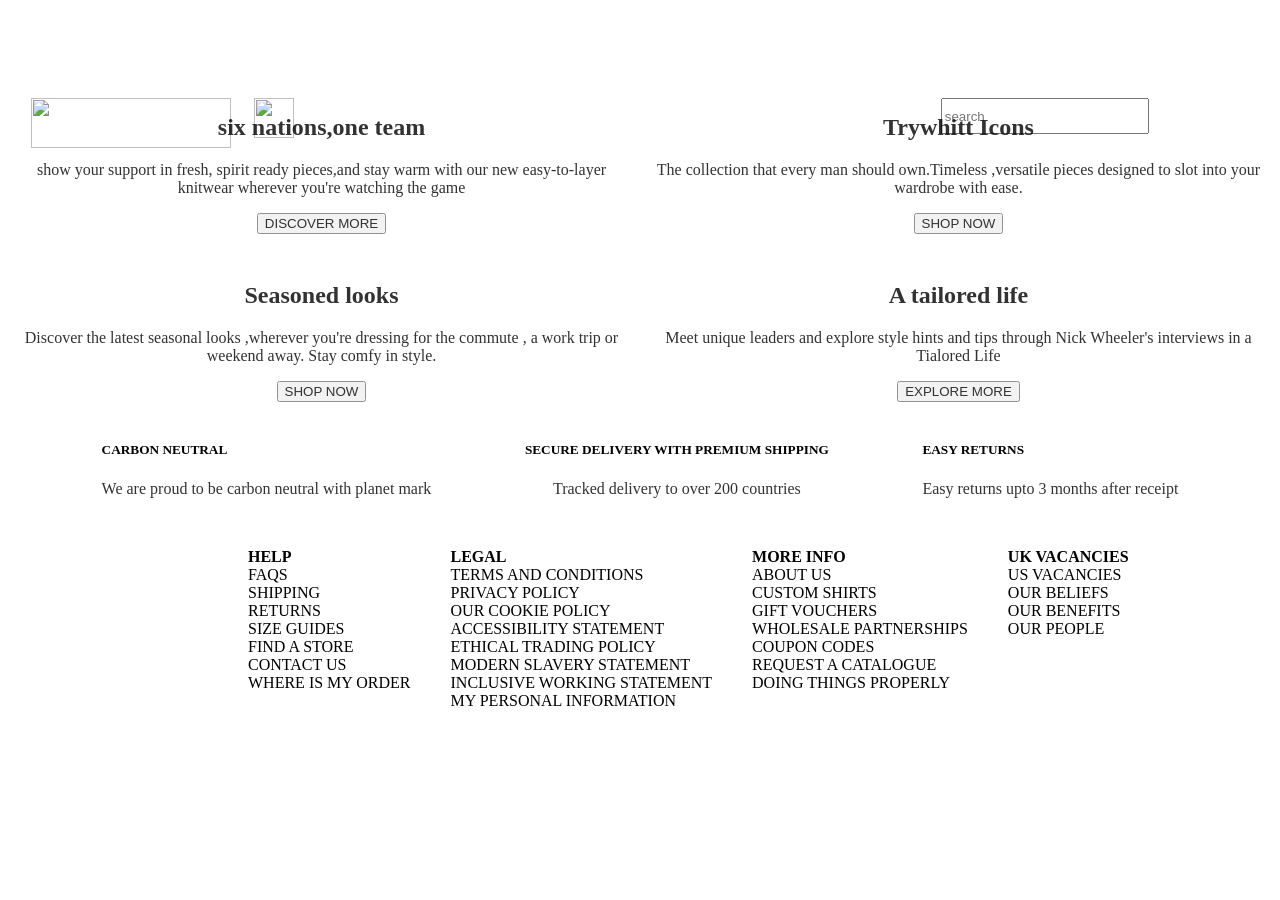
==== frontend/index.html @ b799db9f "user routes added" ====
<!DOCTYPE html>
<html lang="en">
<head>
    <meta charset="UTF-8">
    <meta http-equiv="X-UA-Compatible" content="IE=edge">
    <meta name="viewport" content="width=device-width, initial-scale=1.0">
    <title>Document</title>
    <link rel="stylesheet" href="style.css">
</head>
<body>
    <div id="navbar">

        <img id="user-logo" src="https://icons.veryicon.com/png/o/internet--web/prejudice/user-128.png" alt="" >

        <img id="country-logo" src="https://static.vecteezy.com/system/resources/previews/006/552/479/original/india-flag-logo-design-template-illustration-free-vector.jpg" alt="" style="width:40px;height:40px ; position: relative;top: 90px;
        left: -200px;">


        <img src="https://scontent.fdel24-1.fna.fbcdn.net/v/t39.30808-6/244684093_4455375351182224_3842414388929957683_n.jpg?_nc_cat=1&ccb=1-7&_nc_sid=09cbfe&_nc_ohc=BrKaH7rP5jMAX8mMYoQ&_nc_ht=scontent.fdel24-1.fna&oh=00_AfBJXcv4t-TwhZ86R-RPav9jHm2ECRfh4y2w6k0rwMdj9Q&oe=63FA4A03" alt="">

        <input type="text" name="" id="search" placeholder="search" >
    </div>


    <div id="middle-section-1">
        <div>
            <img src="https://www.charlestyrwhitt.com/on/demandware.static/-/Library-Sites-CTShirtsSharedLibrary/default/dw73d084aa/merchAssets/SS23/Homepage/hp/henley-hp2-desktop.jpg" alt="" srcset="">
            </div>
    </div>


    <div id="middle-section-2">
        

        <div>
            <img src="https://www.charlestyrwhitt.com/on/demandware.static/-/Library-Sites-CTShirtsSharedLibrary/default/dw0718d61d/merchAssets/SS23/Homepage/wide-banner/tib-rfu-ss23-022.jpg" alt="">
            <h2>six nations,one team</h2>
            <p>show your support in fresh, spirit ready pieces,and stay warm with our new easy-to-layer knitwear wherever you're watching the game</p>
            <button>DISCOVER MORE</button>
        </div>


        <div>
            <img src="https://www.charlestyrwhitt.com/on/demandware.static/-/Library-Sites-CTShirtsSharedLibrary/default/dw8acadba3/merchAssets/SS23/Homepage/wide-banner/hp1-editorial-icons.jpg" alt="">
            <h2>Trywhitt Icons</h2>
            <p>The collection that every man should own.Timeless ,versatile pieces designed to slot into your wardrobe with ease.</p>
            <button>SHOP NOW</button>
        </div>

        <div>
            <img src="https://www.charlestyrwhitt.com/on/demandware.static/-/Library-Sites-CTShirtsSharedLibrary/default/dwa8ce8c59/merchAssets/SS23/Homepage/wide-banner/hp1-editorial-03-desktop.jpg" alt="">
            <h2>Seasoned looks</h2>
            <p>Discover the latest seasonal looks ,wherever you're dressing for the commute , a work trip or weekend away. Stay comfy in style.</p>
            <button>SHOP NOW</button>
        </div>


        <div>
            <img src="https://www.charlestyrwhitt.com/on/demandware.static/-/Library-Sites-CTShirtsSharedLibrary/default/dwaaf522b0/merchAssets/SS23/Homepage/wide-banner/hp1-editorial-04-desktop.jpg" alt="">
            <h2>A tailored life</h2>
            <p>Meet unique leaders and explore style hints and tips through Nick Wheeler's interviews in a Tialored Life</p>
            <button>EXPLORE MORE</button>
        </div>
    </div>


    <div id="middle-section-3">
        <div>
            <img src="https://i0.wp.com/www.ecoprod.co.uk/wp-content/uploads/2021/02/planetmark-logo.png?ssl=1" alt="">
            <h5>CARBON NEUTRAL</h5>
            <p>We are proud to be carbon neutral with planet mark</p>
        </div>


        <div>
            <img src="https://www.charlestyrwhitt.com/on/demandware.static/Sites-CTShirts-XBR-Site/-/default/dw97c612c3/images/icons-large/express-delivery.svg" alt="">
            <H5>SECURE DELIVERY WITH PREMIUM SHIPPING</H5>
            <p>Tracked delivery to over 200 countries</p>
        </div>


        <div>
            <img src="https://www.charlestyrwhitt.com/on/demandware.static/Sites-CTShirts-XBR-Site/-/default/dw5475cc5d/images/icons-large/guarantee-three.svg" alt="">
            <h5>EASY RETURNS</h5>
            <p>Easy returns upto 3 months after receipt</p>
        </div>
    </div>


    <div id="middle-section-4">
        <div>
            <img src="https://www.charlestyrwhitt.com/on/demandware.static/-/Library-Sites-CTShirtsSharedLibrary/default/dwa869ca6f/merchAssets/AW22/Homepage/wide-banner/wind-hp5-desktop.jpg" alt="">
        </div>
    </div>


    <nav id="footer">
        <div>
            <ul>
                <li class="bold">HELP</li>
                <li>FAQS</li>
                <li>SHIPPING</li>
                <li>RETURNS</li>
                <li>SIZE GUIDES</li>
                <li>FIND A STORE</li>
                <li>CONTACT US</li>
                <li>WHERE IS MY ORDER</li>
            </ul>
        </div>

        <div>
            <ul>
                <li class="bold">LEGAL</li>
                <li>TERMS AND CONDITIONS</li>
                <li>PRIVACY POLICY</li>
                <li>OUR COOKIE POLICY</li>
                <li>ACCESSIBILITY STATEMENT</li>
                <li>ETHICAL TRADING POLICY</li>
                <li>MODERN SLAVERY STATEMENT</li>
                <li>INCLUSIVE WORKING STATEMENT</li>
                <li>MY PERSONAL INFORMATION</li>
            </ul>
        </div>

        <div>
            <ul>
                <li class="bold">MORE INFO</li>
                <li>ABOUT US</li>
                <li>CUSTOM SHIRTS</li>
                <li>GIFT VOUCHERS</li>
                <li>WHOLESALE PARTNERSHIPS</li>
                <li>COUPON CODES</li>
                <li>REQUEST A CATALOGUE</li>
                <li>DOING THINGS PROPERLY</li>
            </ul>
        </div>

        <div>
            <ul>
                <li class="bold">UK VACANCIES</li>
                <li>US VACANCIES</li>
                <li>OUR BELIEFS </li>
                <li>OUR BENEFITS </li>
                <li> OUR PEOPLE</li>
            </ul>
        </div>

    </nav>
</body>
</html>
---- frontend/style.css ----
/* -------------------------------------------------------------CSS for top navbar----------------------------------------------------- */
#navbar{
    display: flex;
    justify-content: space-evenly;
    
}
#navbar>img{
    width: 200px;
}
#search{
    width: 200px;
    height: 30px;
    position: relative;
    top: 90px;
}
#user-logo{
    width: 50px;
    height: 50px;
    position: relative;
    top: 90px;
    left: -100px;
}

/* -------------------------------------------------CSS for the footer part----------------------------------------------------------- */
.bold{
    font-weight: bold;
}

#footer{
    position: relative;
    left: 200px;
    margin: auto;
    display: flex;
    background-color: #FFFFFF;
}
li{
    list-style: none;
}



/*-----------------------CSS for middle section--------------------------------------------- */
img{
    width: 100%;
}

#middle-section-2{
    display: grid;
    grid-template-columns: repeat(2,1fr);
    gap: 10px;
}

h2,p,button{
    text-align: center;
    opacity: 0.8;
}

button{
    display: block;
    margin: auto;
}

#middle-section-3{
    display: flex; 
    justify-content: space-evenly;
    margin: auto;
}
#middle-section-3>h3,p{
    text-align: center;
}

#middle-section-3 img{
    width: 100px;
}
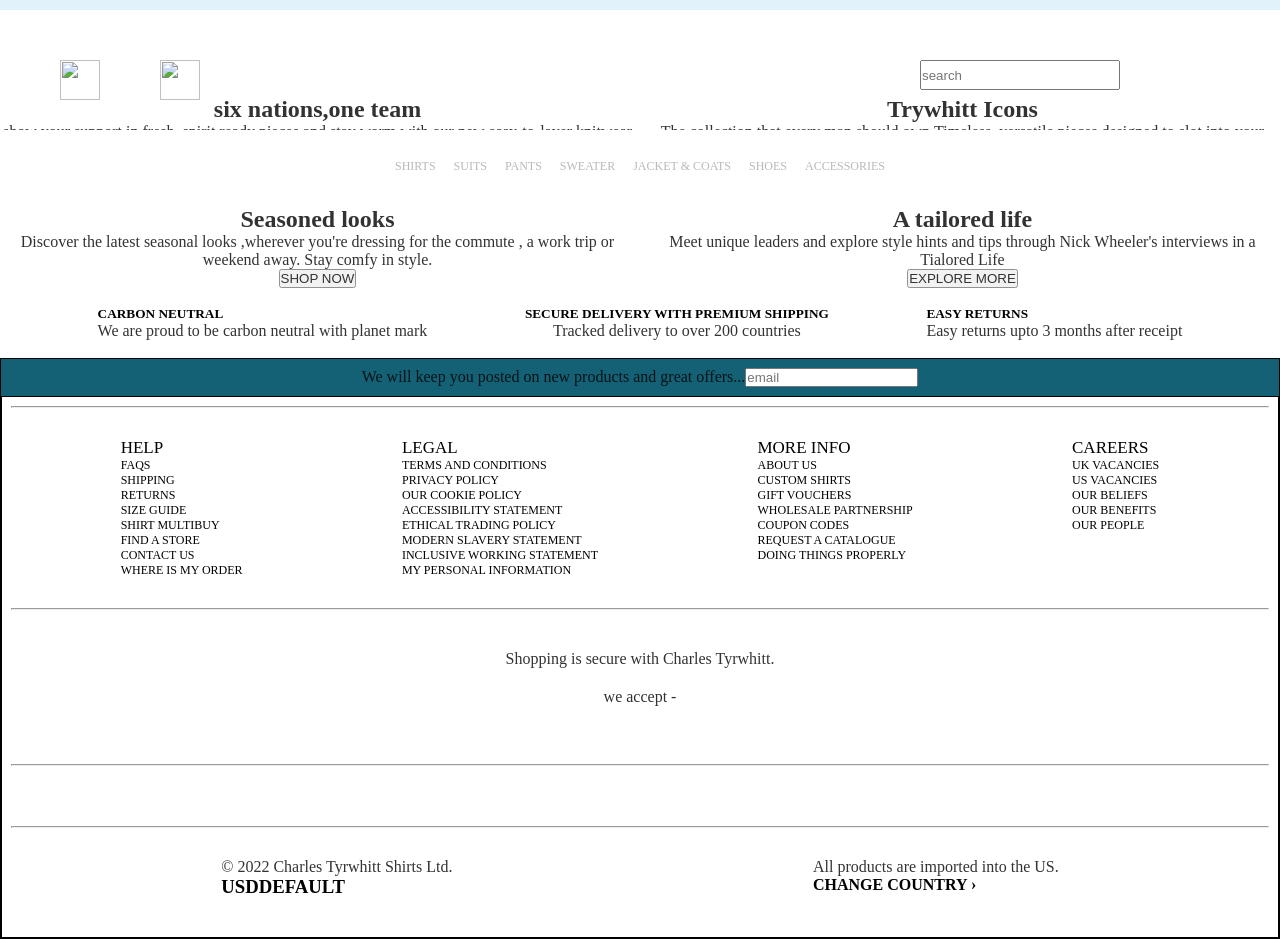
==== commit 975d1641: "final project submission" ====
--- a/frontend/index.html
+++ b/frontend/index.html
@@ -5,12 +5,491 @@
     <meta http-equiv="X-UA-Compatible" content="IE=edge">
     <meta name="viewport" content="width=device-width, initial-scale=1.0">
     <title>Document</title>
-    <link rel="stylesheet" href="style.css">
+    <link rel="stylesheet" href="./styles/style.css">
+    <link rel="stylesheet" href="./styles/nav.css">
 </head>
 <body>
+  
+ <!-- nav2 -->
+   <nav id="main-top">
+    <div class="wrapper">
+      <input type="radio" name="slider" id="menu-btn">
+      <input type="radio" name="slider" id="close-btn">
+      <ul class="nav-links">
+        <label for="close-btn" class="btn close-btn"><i class='bx bx-menu-alt-left'></i></label>
+        
+        <!-- 1 -->
+        <li>
+            <a class="desktop-item">SHIRTS</a>
+            <input type="checkbox" id="showMega">
+            <label for="showMega" id="shirts" class="mobile-item" >SHIRTS</label>
+            <div class="mega-box">
+              <div class="content">
+                <div class="row">
+                  <img src="https://www.charlestyrwhitt.com/on/demandware.static/-/Sites-ctshirts-site-us/default/dwfa8f88e3/tn-ss23-025.jpg#cm_sp=TN-new-shirts" alt="">
+                  <a href="">view shirts</a>
+                </div>
+                <div class="row">
+                    <img src="https://www.charlestyrwhitt.com/on/demandware.static/-/Sites-ctshirts-site-us/default/dw53e8d1e4/tn-ss23-002.jpg#cm_sp=TN-polos" alt="">
+                    <a href="">SHIRTS OF THE SEASON</a>
+                  </div>
+                  <div class="row">
+                    <img src="https://www.charlestyrwhitt.com/on/demandware.static/-/Sites-ctshirts-site-us/default/dwea36771b/tn-ss23-028.jpg#cm_sp=TN-accessories_belts" alt="">
+                    <a href="">CUSTOM SHIRTS</a>
+                  </div>
+                <div class="row">
+                  <header>STYLE</header>
+                  <ul class="mega-links">
+                    <li><a href="#">DRESS</a></li>
+                    <li><a href="#">BUSINESS CASUAL</a></li>
+                    <li><a href="#">CASUAL</a></li>
+                    <li><a href="#">CUSTOM SHIRTS</a></li>
+                    <li><a href="#">NON-IRON</a></li>
+                    <li><a href="#">LUXURY</a></li>
+                    <li><a href="#">TUXEDO</a></li>
+                    <li><a href="#">SHORT SLEEVE</a></li>
+                    <li><a href="#">COLLARLESS</a></li>
+                    <li><a href="#">POLOS</a></li>
+                    <li><a href="#">T-SHIRTS</a></li>
+                    <li><a href="#">VIEW ALL</a></li>
+                    <header>CLEARANCE</header>
+                    <li><a href="#">SHIRTS</a></li>
+
+                  </ul>
+                </div>
+                <div class="row">
+                  <header>COLOR</header>
+                  <ul class="mega-links">
+                    <li><a href="#">WHITE</a></li>
+                    <li><a href="#">BLUE</a></li>
+                    <li><a href="#">PINK</a></li>
+                    <li><a href="#">PATTERN</a></li>
+                    <li><a href="#">LIBERTY PRINT</a></li>
+                    <li><a href="#">CHECK</a></li>
+                    <li><a href="#">STRIPE</a></li>
+                    <li><a href="#">VIEW ALL</a></li>
+                    <header>FIT</header>
+                    <li><a href="#">CLASSIC</a></li>
+                    <li><a href="#">SLIM</a></li>
+                    <li><a href="#">EXTRA SLIM</a></li>
+                    <li><a href="#">VIEW ALL</a></li>
+                  </ul>
+                </div>
+                <div class="row">
+                  <header>FABRIC</header>
+                  <ul class="mega-links">
+                    <li><a href="#">OXFORD</a></li>
+                    <li><a href="#">POPLIN</a></li>
+                    <li><a href="#">LINEN</a></li>
+                    <li><a href="#">TWILL</a></li>
+                    <li><a href="#">VIEW ALL</a></li>
+                    <header>INSPIRATION</header>
+                    <li><a href="#">NEW YORK JETS</a></li>
+                    <li><a href="#">JOE ROOT LOOKS</a></li>
+                    <li><a href="#">FULHAM FC</a></li>
+                    <li><a href="#">SEASONAL LOOKS</a></li>
+                    <li><a href="#">EDITORIAL</a></li>
+                    <li><a href="#">ABOUT US</a></li>
+                  </ul>
+                </div>
+              </div>
+            </div>
+          </li>
+
+          <!-- 2 -->
+        <li>
+            <a  class="desktop-item">SUITS</a>
+            <input type="checkbox" id="showMega">
+            <label for="showMega"  class="mobile-item">SUITS</label>
+            <div class="mega-box">
+              <div class="content">
+                <div class="row">
+                  <img src="https://www.charlestyrwhitt.com/on/demandware.static/-/Sites-ctshirts-site-us/default/dw0abe8a8f/tn-ss23-026.jpg#cm_sp=TN-suits_new_season" alt="">
+                  <a href="">NEW SUITS</a>
+                </div>
+                <div class="row">
+                    <img src="https://www.charlestyrwhitt.com/on/demandware.static/-/Sites-ctshirts-site-us/default/dw1ce69c52/tn-ss23-005.jpg#cm_sp=TN-suits_business" alt="">
+                    <a href="">BUSINESS SUITS</a>
+                  </div>
+                <div class="row">
+                    <img src="https://www.charlestyrwhitt.com/on/demandware.static/-/Sites-ctshirts-site-us/default/dw83b98a47/tn-ss23-006.jpg#cm_sp=TN-blazers" alt="">
+                    <a href="">BLAZERS</a>
+                  </div>
+                <div class="row">
+                  <header>OCCASION</header>
+                  <ul class="mega-links">
+                    <li><a href="#">BUSINESS</a></li>
+                    <li><a href="#">WEDDING</a></li>
+                    <li><a href="#">BLACK TIE</a></li>
+                    <li><a href="#">RACES</a></li>
+                    <li><a href="">VIEW ALL</a></li>
+                  </ul>
+                </div>
+                <div class="row">
+                  <header>COLOR</header>
+                  <ul class="mega-links">
+                    <li><a href="#">NAVY &BLUE SUITS</a></li>
+                    <li><a href="#">BLACK SUITS</a></li>
+                    <li><a href="#">GREY SUITS</a></li>
+                    <li><a href="#">VIEW ALL</a></li>
+                    <header>FIT</header>
+                    <li><a href="">SLIM FIT SUITS</a></li>
+                    <li><a href="#">CLASSIC FIT SUITS</a></li>
+                    <li><a href="">VIEW ALL</a></li>
+                  </ul>
+                </div>
+                <div class="row">
+                  <header>SUIT SEPARATES</header>
+                  <ul class="mega-links">
+                    <li><a href="#">SUIT JACKETS</a></li>
+                    <li><a href="#">SUIT PANTS</a></li>
+                    <li><a href="#">VESTS</a></li>
+                    <li><a href="#">BLAZERS & SMART JACKETS</a></li>
+                    <header>CLEARANCE</header>
+                    <li><a href="">SUITS</a></li>
+                  </ul>
+                </div>
+                <div class="row">
+                    <header>STYLE</header>
+                    <ul class="mega-links">
+                      <li><a href="#">TUXEDOS</a></li>
+                      <li><a href="#">MORNING SUITS</a></li>
+                      <li><a href="#">ITALIAN SUITS</a></li>
+                      <li><a href="#">VIEW ALL</a></li>
+                      <header>INSPIRATION</header>
+                      <li><a href="">NEW YORK JETS</a></li>
+                     <li><a href="">JOE ROOT LOOKS</a></li>
+                     <li><a href="">FULHAM FC</a></li>
+                     <li><a href="">SEASONAL LOOKS</a></li>
+                     <li><a href="">EDITORIAL</a></li>
+                     <li><a href="">ABOUT US</a></li>
+                    </ul>
+                  </div>
+              </div>
+            </div>
+          </li>
+
+          <!-- 3 -->
+        <li>
+            <a  class="desktop-item">PANTS</a>
+            <input type="checkbox" id="showMega">
+            <label for="showMega" class="mobile-item">PANTS</label>
+            <div class="mega-box">
+              <div class="content">
+                <div class="row">
+                    <img src="https://www.charlestyrwhitt.com/on/demandware.static/-/Sites-ctshirts-site-us/default/dwd29c2a89/tn-ss23-007.jpg#cm_sp=TN-trousers-new-season" alt="">
+                    <a href="">NEW PANTS</a>
+                  </div>
+                  <div class="row">
+                    <img src="https://www.charlestyrwhitt.com/on/demandware.static/-/Sites-ctshirts-site-us/default/dwc08a472d/tn-aw22-002.jpg#cm_sp=TN-trousers-chinos" alt="">
+                    <a href="">CHINOS</a>
+                  </div>
+                  <div class="row">
+                    <img src="https://www.charlestyrwhitt.com/on/demandware.static/-/Sites-ctshirts-site-us/default/dw6147d4cb/tn-ss23-024-new.jpg#cm_sp=TN-Trousers-smart-trousers" alt="">
+                    <a href="">SMART PANTS</a>
+                  </div>
+                <div class="row">
+                  <header>STYLE</header>
+                  <ul class="mega-links">
+                    <li><a href="#">CHINOS</a></li>
+                    <li><a href="#">SUIT</a></li>
+                    <li><a href="#">SMART</a></li>
+                    <li><a href="#">LIGHTWEIGHT</a></li>
+                    <li><a href="">SHORTS</a></li>
+                    <li><a href="">JOGGERS</a></li>
+                    <li><a href="">VIEW ALL</a></li>
+                  </ul>
+                </div>
+                <div class="row">
+                  <header>COLOR</header>
+                  <ul class="mega-links">
+                    <li><a href="#">BLUE</a></li>
+                    <li><a href="#">GREY</a></li>
+                    <li><a href="#">BROWN</a></li>
+                    <li><a href="#">BLACK</a></li>
+                    <li><a href="">VIEW ALL</a></li>
+                    <header>CLEARANCE</header>
+                    <li><a href="">PANTS</a></li>
+                  </ul>
+                </div>
+                <div class="row">
+                  <header>FIT</header>
+                  <ul class="mega-links">
+                    <li><a href="#">CLASSIC</a></li>
+                    <li><a href="#">SLIM</a></li>
+                    <li><a href="#">EXTRA SLIM</a></li>
+                    <li><a href="#">VIEW ALL</a></li>
+                    <header>INSPIRATION</header>
+                    <li><a href="">NEW YORK JETS</a></li>
+                   <li><a href="">JOE ROOT LOOKS</a></li>
+                   <li><a href="">FULHAM FC</a></li>
+                   <li><a href="">SEASONAL LOOKS</a></li>
+                   <li><a href="">EDITORIAL</a></li>
+                   <li><a href="">ABOUT US</a></li>
+                  </ul>
+                </div>
+              </div>
+            </div>
+          </li>
+          <!-- 4 -->
+          <li>
+            <a class="desktop-item">SWEATER</a>
+            <input type="checkbox" id="showMega">
+            <label for="showMega" class="mobile-item">SWEATER</label>
+            <div class="mega-box">
+              <div class="content">
+                <div class="row">
+                    <img src="https://www.charlestyrwhitt.com/on/demandware.static/-/Sites-ctshirts-site-us/default/dw055705ac/tn-ss23-008.jpg#cm_sp=TN-knitwear-new-season" alt="">
+                    <a href="">NEW SWEATER</a>
+                  </div>
+                  <div class="row">
+                    <img src="https://www.charlestyrwhitt.com/on/demandware.static/-/Sites-ctshirts-site-us/default/dw2dde8d44/tn-ss23-009.jpg#cm_sp=TN-knitwear-zip-neck" alt="">
+                    <a href="">ZIP NECKS</a>
+                  </div>
+                  <div class="row">
+                    <img src="https://www.charlestyrwhitt.com/on/demandware.static/-/Sites-ctshirts-site-us/default/dw1db4d68e/tn-ss23-010.jpg#cm_sp=TN-knitwear-jumpers" alt="">
+                    <a href="">ZUMPERS</a>
+                  </div>
+                <div class="row">
+                  <header>STYLE</header>
+                  <ul class="mega-links">
+                    <li><a href="#">CHINOS</a></li>
+                    <li><a href="#">SUIT</a></li>
+                    <li><a href="#">SMART</a></li>
+                    <li><a href="#">LIGHTWEIGHT</a></li>
+                    <li><a href="">SHORTS</a></li>
+                    <li><a href="">JOGGERS</a></li>
+                    <li><a href="">VIEW ALL</a></li>
+                  </ul>
+                </div>
+                <div class="row">
+                  <header>COLOR</header>
+                  <ul class="mega-links">
+                    <li><a href="#">BLUE</a></li>
+                    <li><a href="#">GREY</a></li>
+                    <li><a href="#">BROWN</a></li>
+                    <li><a href="#">BLACK</a></li>
+                    <li><a href="">VIEW ALL</a></li>
+                    <header>CLEARANCE</header>
+                    <li><a href="">PANTS</a></li>
+                  </ul>
+                </div>
+                <div class="row">
+                  <header>FIT</header>
+                  <ul class="mega-links">
+                    <li><a href="#">CLASSIC</a></li>
+                    <li><a href="#">SLIM</a></li>
+                    <li><a href="#">EXTRA SLIM</a></li>
+                    <li><a href="#">VIEW ALL</a></li>
+                    <header>INSPIRATION</header>
+                    <li><a href="">NEW YORK JETS</a></li>
+                   <li><a href="">JOE ROOT LOOKS</a></li>
+                   <li><a href="">FULHAM FC</a></li>
+                   <li><a href="">SEASONAL LOOKS</a></li>
+                   <li><a href="">EDITORIAL</a></li>
+                   <li><a href="">ABOUT US</a></li>
+                  </ul>
+                </div>
+              </div>
+            </div>
+          </li>
+
+        <!-- 5 -->
+        <li>
+            <a class="desktop-item">JACKET & COATS</a>
+            <input type="checkbox" id="showMega">
+            <label for="showMega" class="mobile-item">JACKET & COATS</label>
+            <div class="mega-box">
+              <div class="content">
+                <div class="row">
+                    <img src="https://www.charlestyrwhitt.com/on/demandware.static/-/Sites-ctshirts-site-us/default/dw6b41f18f/tn-ss23-011.jpg#cm_sp=TN-outerwear_new_season" alt="">
+                    <a href="">NEW COATS & JACKETS</a>
+                  </div>
+                  <div class="row">
+                    <img src="https://www.charlestyrwhitt.com/on/demandware.static/-/Sites-ctshirts-site-us/default/dwfff2fdd0/tn-ss23-027.jpg#cm_sp=TN-outerwear_coats" alt="">
+                    <a href="">COATS</a>
+                  </div>
+                  <div class="row">
+                    <img src="https://www.charlestyrwhitt.com/on/demandware.static/-/Sites-ctshirts-site-us/default/dw6bb26ed4/tn-ss23-029.jpg#cm_sp=TN-blazers" alt="">
+                    <a href="">BLAZERS</a>
+                  </div>
+                <div class="row">
+                  <header>STYLE</header>
+                  <ul class="mega-links">
+                    <li><a href="#">CHINOS</a></li>
+                    <li><a href="#">SUIT</a></li>
+                    <li><a href="#">SMART</a></li>
+                    <li><a href="#">LIGHTWEIGHT</a></li>
+                    <li><a href="">SHORTS</a></li>
+                    <li><a href="">JOGGERS</a></li>
+                    <li><a href="">VIEW ALL</a></li>
+                  </ul>
+                </div>
+                <div class="row">
+                  <header>COLOR</header>
+                  <ul class="mega-links">
+                    <li><a href="#">BLUE</a></li>
+                    <li><a href="#">GREY</a></li>
+                    <li><a href="#">BROWN</a></li>
+                    <li><a href="#">BLACK</a></li>
+                    <li><a href="">VIEW ALL</a></li>
+                    <header>CLEARANCE</header>
+                    <li><a href="">PANTS</a></li>
+                  </ul>
+                </div>
+                <div class="row">
+                  <header>FIT</header>
+                  <ul class="mega-links">
+                    <li><a href="#">CLASSIC</a></li>
+                    <li><a href="#">SLIM</a></li>
+                    <li><a href="#">EXTRA SLIM</a></li>
+                    <li><a href="#">VIEW ALL</a></li>
+                    <header>INSPIRATION</header>
+                    <li><a href="">NEW YORK JETS</a></li>
+                   <li><a href="">JOE ROOT LOOKS</a></li>
+                   <li><a href="">FULHAM FC</a></li>
+                   <li><a href="">SEASONAL LOOKS</a></li>
+                   <li><a href="">EDITORIAL</a></li>
+                   <li><a href="">ABOUT US</a></li>
+                  </ul>
+                </div>
+              </div>
+            </div>
+          </li>
+
+          <!-- 6 -->
+          <li>
+            <a class="desktop-item">SHOES</a>
+            <input type="checkbox" id="showMega">
+            <label for="showMega" class="mobile-item">SHOES</label>
+            <div class="mega-box">
+              <div class="content">
+                <div class="row">
+                    <img src="https://www.charlestyrwhitt.com/on/demandware.static/-/Sites-ctshirts-site-us/default/dw69cdd665/tn-ss23-022.jpg#cm_sp=TN-shoes" alt="">
+                    <a href="">SHOES</a>
+                  </div>
+                  
+                <div class="row">
+                  <header>STYLE</header>
+                  <ul class="mega-links">
+                    <li><a href="#">CHINOS</a></li>
+                    <li><a href="#">SUIT</a></li>
+                    <li><a href="#">SMART</a></li>
+                    <li><a href="#">LIGHTWEIGHT</a></li>
+                    <li><a href="">SHORTS</a></li>
+                    <li><a href="">JOGGERS</a></li>
+                    <li><a href="">VIEW ALL</a></li>
+                  </ul>
+                </div>
+                <div class="row">
+                  <header>COLOR</header>
+                  <ul class="mega-links">
+                    <li><a href="#">BLUE</a></li>
+                    <li><a href="#">GREY</a></li>
+                    <li><a href="#">BROWN</a></li>
+                    <li><a href="#">BLACK</a></li>
+                    <li><a href="">VIEW ALL</a></li>
+                    <header>CLEARANCE</header>
+                    <li><a href="">PANTS</a></li>
+                  </ul>
+                </div>
+                <div class="row">
+                  <header>FIT</header>
+                  <ul class="mega-links">
+                    <li><a href="#">CLASSIC</a></li>
+                    <li><a href="#">SLIM</a></li>
+                    <li><a href="#">EXTRA SLIM</a></li>
+                    <li><a href="#">VIEW ALL</a></li>
+                    <header>INSPIRATION</header>
+                    <li><a href="">NEW YORK JETS</a></li>
+                   <li><a href="">JOE ROOT LOOKS</a></li>
+                   <li><a href="">FULHAM FC</a></li>
+                   <li><a href="">SEASONAL LOOKS</a></li>
+                   <li><a href="">EDITORIAL</a></li>
+                   <li><a href="">ABOUT US</a></li>
+                  </ul>
+                </div>
+              </div>
+            </div>
+          </li>
+
+          <!-- 7 -->
+
+          <li>
+            <a class="desktop-item">ACCESSORIES</a>
+            <input type="checkbox" id="showMega">
+            <label for="showMega" class="mobile-item">ACCESSORIES</label>
+            <div class="mega-box">
+              <div class="content">
+                <div class="row">
+                    <img src="https://www.charlestyrwhitt.com/on/demandware.static/-/Sites-ctshirts-site-us/default/dwbdbbefb5/tn-ss23-017.jpg#cm_sp=TN-accessories_newAccessories" alt="">
+                    <a href="">NEW ACCESSORIES</a>
+                  </div>
+                  <div class="row">
+                    <img src="https://www.charlestyrwhitt.com/on/demandware.static/-/Sites-ctshirts-site-us/default/dwbee3ed15/tn-ss23-018.jpg#cm_sp=TN-accessories_ties" alt="">
+                    <a href="">TIE & BOW-TIES</a>
+                  </div>
+                  <div class="row">
+                    <img src="https://www.charlestyrwhitt.com/on/demandware.static/-/Sites-ctshirts-site-us/default/dw57380990/tn-ss23-016.jpg#cm_sp=TN-accessories_socks" alt="">
+                    <a href="">BELTS</a>
+                  </div>
+                <div class="row">
+                  <header>STYLE</header>
+                  <ul class="mega-links">
+                    <li><a href="#">CHINOS</a></li>
+                    <li><a href="#">SUIT</a></li>
+                    <li><a href="#">SMART</a></li>
+                    <li><a href="#">LIGHTWEIGHT</a></li>
+                    <li><a href="">SHORTS</a></li>
+                    <li><a href="">JOGGERS</a></li>
+                    <li><a href="">VIEW ALL</a></li>
+                  </ul>
+                </div>
+                <div class="row">
+                  <header>COLOR</header>
+                  <ul class="mega-links">
+                    <li><a href="#">BLUE</a></li>
+                    <li><a href="#">GREY</a></li>
+                    <li><a href="#">BROWN</a></li>
+                    <li><a href="#">BLACK</a></li>
+                    <li><a href="">VIEW ALL</a></li>
+                    <header>CLEARANCE</header>
+                    <li><a href="">PANTS</a></li>
+                  </ul>
+                </div>
+                <div class="row">
+                  <header>FIT</header>
+                  <ul class="mega-links">
+                    <li><a href="#">CLASSIC</a></li>
+                    <li><a href="#">SLIM</a></li>
+                    <li><a href="#">EXTRA SLIM</a></li>
+                    <li><a href="#">VIEW ALL</a></li>
+                    <header>INSPIRATION</header>
+                    <li><a href="">NEW YORK JETS</a></li>
+                   <li><a href="">JOE ROOT LOOKS</a></li>
+                   <li><a href="">FULHAM FC</a></li>
+                   <li><a href="">SEASONAL LOOKS</a></li>
+                   <li><a href="">EDITORIAL</a></li>
+                   <li><a href="">ABOUT US</a></li>
+                  </ul>
+                </div>
+              </div>
+            </div>
+          </li>
+      </ul>
+      <label for="menu-btn" class="btn menu-btn"><i class='bx bx-menu'></i></label>
+    </div>
+  </nav>
+
+
+
+
     <div id="navbar">
 
-        <img id="user-logo" src="https://icons.veryicon.com/png/o/internet--web/prejudice/user-128.png" alt="" >
+
+
+        <img a href="register.html" id="user-logo" src="https://icons.veryicon.com/png/o/internet--web/prejudice/user-128.png" alt="" style="width:40px;height: 40px;">
+       
 
         <img id="country-logo" src="https://static.vecteezy.com/system/resources/previews/006/552/479/original/india-flag-logo-design-template-illustration-free-vector.jpg" alt="" style="width:40px;height:40px ; position: relative;top: 90px;
         left: -200px;">
@@ -94,57 +573,95 @@
     </div>
 
 
-    <nav id="footer">
-        <div>
+    <!-- footer -->
+    <footer>
+      <div class="line"><p>We will keep you posted on new products and great offers... </p> 
+        <input type="email" placeholder="email" name="email" id="email">
+      </div>
+      <div class="cont">
+        
+        <hr>
+        <div class="line">
+          <div>
+            <header>HELP</header>
             <ul>
-                <li class="bold">HELP</li>
-                <li>FAQS</li>
-                <li>SHIPPING</li>
-                <li>RETURNS</li>
-                <li>SIZE GUIDES</li>
-                <li>FIND A STORE</li>
-                <li>CONTACT US</li>
-                <li>WHERE IS MY ORDER</li>
+<li>FAQS</li>
+<li>SHIPPING</li>
+<li>RETURNS</li>
+<li>SIZE GUIDE</li>
+<li>SHIRT MULTIBUY</li>
+<li>FIND A STORE</li>
+<li>CONTACT US</li>
+<li>WHERE IS MY ORDER</li>
             </ul>
-        </div>
-
-        <div>
+          </div>
+          <div>
+            <header>LEGAL</header>
             <ul>
-                <li class="bold">LEGAL</li>
-                <li>TERMS AND CONDITIONS</li>
-                <li>PRIVACY POLICY</li>
-                <li>OUR COOKIE POLICY</li>
-                <li>ACCESSIBILITY STATEMENT</li>
-                <li>ETHICAL TRADING POLICY</li>
-                <li>MODERN SLAVERY STATEMENT</li>
-                <li>INCLUSIVE WORKING STATEMENT</li>
-                <li>MY PERSONAL INFORMATION</li>
+<li>TERMS AND CONDITIONS</li>
+<li>PRIVACY POLICY</li>
+<li>OUR COOKIE POLICY</li>
+<li>ACCESSIBILITY STATEMENT</li>
+<li>ETHICAL TRADING POLICY</li>
+<li>MODERN SLAVERY STATEMENT</li>
+<li>INCLUSIVE WORKING STATEMENT</li>
+<li>MY PERSONAL INFORMATION</li>
+
             </ul>
-        </div>
-
-        <div>
+          </div>
+          <div>
+            <header>MORE INFO</header>
             <ul>
-                <li class="bold">MORE INFO</li>
-                <li>ABOUT US</li>
-                <li>CUSTOM SHIRTS</li>
-                <li>GIFT VOUCHERS</li>
-                <li>WHOLESALE PARTNERSHIPS</li>
-                <li>COUPON CODES</li>
-                <li>REQUEST A CATALOGUE</li>
-                <li>DOING THINGS PROPERLY</li>
+              <li>ABOUT US</li>
+              <li>CUSTOM SHIRTS</li>
+              <li>GIFT VOUCHERS</li>
+              <li>WHOLESALE PARTNERSHIP</li>
+              <li>COUPON CODES</li>
+              <li>REQUEST A CATALOGUE</li>
+<li>DOING THINGS PROPERLY</li>
+
             </ul>
-        </div>
-
-        <div>
+          </div>
+          <div>
+            <header>CAREERS</header>
             <ul>
-                <li class="bold">UK VACANCIES</li>
-                <li>US VACANCIES</li>
-                <li>OUR BELIEFS </li>
-                <li>OUR BENEFITS </li>
-                <li> OUR PEOPLE</li>
+<li>UK VACANCIES</li>
+<li>US VACANCIES</li>
+<li>OUR BELIEFS</li>
+<li>OUR BENEFITS</li>
+<li>OUR PEOPLE</li>
+<li><i class='bx bxl-facebook'></i> <i class='bx bxl-instagram' ></i> <i class='bx bxl-twitter' ></i></li>
+
             </ul>
-        </div>
-
-    </nav>
+          </div>
+        </div>
+        <hr>
+        <div class="line">
+          <p><i class='bx bxs-lock' ></i>Shopping is secure with Charles Tyrwhitt. </p>
+          <p>we accept -</p>
+          <div> 
+            <img src="https://www.charlestyrwhitt.com/on/demandware.static/-/Library-Sites-CTShirtsSharedLibrary/default/dwc61fa691/images/payment_methods/basket_visa.svg" alt=""><img src="https://www.charlestyrwhitt.com/on/demandware.static/-/Library-Sites-CTShirtsSharedLibrary/default/dwb708a05a/images/payment_methods/basket_amex.svg" alt=""><img src="https://www.charlestyrwhitt.com/on/demandware.static/-/Library-Sites-CTShirtsSharedLibrary/default/dw733cef56/images/payment_methods/basket_mastercard.svg" alt=""><img src="https://www.charlestyrwhitt.com/on/demandware.static/-/Library-Sites-CTShirtsSharedLibrary/default/dw043e7c50/images/payment_methods/basket_paypal.svg" alt=""><img src="https://www.charlestyrwhitt.com/on/demandware.static/-/Library-Sites-CTShirtsSharedLibrary/default/dw2f3fbf38/images/payment_methods/basket_apple_pay.svg" alt=""></div>
+        </div>
+        <hr>
+        <div class="line">
+        </div>
+        <hr>
+        <div class="line">
+<div>
+  <p>© 2022 Charles Tyrwhitt Shirts Ltd.</p>
+  <h3>USDDEFAULT
+  </h3>
+</div>
+<div>
+<p>All products are imported into the US.</p>
+<h4>CHANGE COUNTRY ›</h4>
+</div>
+        </div>
+        
+      </div>
+    </footer>
 </body>
-</html>+</html>
+
+<script src="./scripts/navbar.js"></script>
+<script src="./scripts/index.js"></script>
--- a/frontend/styles/style.css
+++ b/frontend/styles/style.css
@@ -0,0 +1,90 @@
+/* -------------------------------------------------------------CSS for top navbar----------------------------------------------------- */
+   
+*{
+    padding: 10px;
+    /* margin: 0; */
+    box-sizing: border-box;
+    
+
+}
+.desktop-item{
+    cursor: pointer;
+}
+#navbar{
+    position: relative;
+    bottom: 50px;
+    display: flex;
+    justify-content: space-evenly;
+    margin-top: -100px;
+    background-color: #e2f2fa;
+    
+}
+#navbar>img{
+    width: 200px;
+    position: relative;
+    right: 120px;
+}
+#search{
+    width: 200px;
+    height: 30px;
+    position: relative;
+    top: 90px;
+}
+#user-logo{
+    cursor: pointer;
+    position: relative;
+    top: 90px;
+    left: -100px;
+}
+
+/* -------------------------------------------------CSS for the footer part----------------------------------------------------------- */
+.bold{
+    font-weight: bold;
+}
+
+#footer{
+    position: relative;
+    left: 200px;
+    margin: auto;
+    display: flex;
+    background-color: #FFFFFF;
+}
+li{
+    list-style: none;
+}
+
+
+
+/*-----------------------CSS for middle section--------------------------------------------- */
+img{
+    width: 100%;
+}
+
+#middle-section-2{
+    display: grid;
+    grid-template-columns: repeat(2,1fr);
+    gap: 10px;
+}
+
+h2,p,button{
+    text-align: center;
+    opacity: 0.8;
+}
+
+button{
+    display: block;
+    margin: auto;
+}
+
+#middle-section-3{
+    display: flex; 
+    justify-content: space-evenly;
+    margin: auto;
+}
+#middle-section-3>h3,p{
+    text-align: center;
+}
+
+#middle-section-3 img{
+    width: 100px;
+}
--- a/frontend/styles/nav.css
+++ b/frontend/styles/nav.css
@@ -0,0 +1,463 @@
+        
+        *{
+            padding: 0;
+            margin: 0;
+            box-sizing: border-box;
+        }
+        body{
+            background: #fff;
+        }
+
+        #main-top{
+          position: relative;
+          bottom: -80px;
+        }
+        #nav{
+            position: relative;
+            top: 100px;
+            width: 100%;
+            z-index: 99;
+            border: 1px solid rgb(248, 248, 194);
+            position:fixed;
+            background-color: #d69a9a;
+        }
+        #nav>#nav1{
+            position:sticky;
+            display: flex;
+            justify-content: space-between;
+            /* padding: 0 20px 0 20px; */
+            align-items: center;
+        }
+       #nav>#nav1>div{
+        width:auto;
+       }
+        #nav1>div:nth-child(1){
+            border:1px solid #d31e1e;
+            padding-right: 100PX;
+        }
+        #nav1>div:nth-child(1)>i{
+            /* border:1px solid #d31e1e; */
+            padding-left: 15px;
+            cursor: pointer;
+            
+        }
+        #nav1>div:nth-child(2){
+            /* border: 1px solid rgb(0, 0, 0); */
+            height: 50px;
+            
+        }
+        
+        #nav1>div:nth-child(2)>a>img{
+            /* border: 1px solid rgb(0, 0, 0); */
+            height: 100%;
+        }
+
+        #nav1>div:nth-child(3){
+          
+            display: flex;
+            justify-content: space-between;
+        }
+        #nav1>div:nth-child(3)>i{
+            padding-left: 19px ;
+            padding-right: 19px;
+            display: flex;
+            align-items: center;
+            cursor: pointer;
+            border: 1px solid #d31e1e;
+           
+        }
+        #nav1>div:nth-child(3)>span>input{
+            border: none;
+            outline: none;
+            text-align:start;
+            height: 90%;
+            /* margin-bottom: 2px; */
+            
+        }
+        #nav1>div:nth-child(3)>span>i{
+            cursor: pointer;
+            /* border-left: 1px solid black; */
+        }
+        #nav1>div:nth-child(3)>span{
+            border: 4px solid rgb(220, 50, 50);
+            border-radius: 4px;
+            width: 100%;
+            margin-bottom: 2px;
+        }
+ @media screen and (max-width: 800px){
+    #nav1>div:nth-child(3)>span>input{
+           display: none;
+            
+        }
+        #nav1>div:nth-child(2)>img{
+            /* border: 1px solid rgb(0, 0, 0); */
+            height: 80%;
+        }
+        #nav1>div:nth-child(1){
+           
+            padding-right: 10px;
+        }
+        footer>.cont>.line{
+          flex-direction: column;
+          justify-content: center;
+          margin: auto;
+          text-align: center;
+        }
+        footer>.cont>.line header{
+          padding:15px 0 0 0;
+          margin: auto;
+        }
+        footer>.cont>.line h3{
+          padding:0 0 16px 0;
+          margin: auto;
+        }
+        footer>.cont>.line>img{
+          width: 90px;
+          margin: auto;
+        }
+        footer .line{
+          flex-direction: column;
+          justify-content: center;
+        }
+        footer .line:nth-child(1) input{
+  
+margin: 10px;
+}
+        }
+
+ /* nav2 */
+
+        
+
+
+
+       
+
+        /* nav2 */
+ nav{
+  position: fixed;
+  z-index: 99;
+  width: 100%;
+  margin-top: 50px;
+  background: #ffffff;
+}
+nav input{
+  display: none;
+}
+nav .wrapper{
+  position: relative;
+  width: 100%;
+  padding: 0px 30px;
+  height: 70px;
+  line-height: 70px;
+  margin: auto;
+  display: flex;
+  align-items: center;
+  justify-content: center;
+}
+.wrapper .logo a{
+  color: #790d0d;
+  font-size: 30px;
+  font-weight: 600;
+  text-decoration: none;
+}
+
+.wrapper .nav-links{
+  display: inline-flex;
+}
+.nav-links li{
+  list-style: none;
+}
+.nav-links li a{
+  color: #b9b9b9;
+  text-decoration: none;
+  font-size: 12px;
+  font-weight: 300;
+  padding: 9px;
+  border-radius: 5px;
+  transition: all 0.3s ease;
+}
+.nav-links li a:hover{
+  background: #000000;
+}
+.nav-links .mobile-item{
+  display: none;
+}
+.nav-links .drop-menu{
+  position: absolute;
+  background: #1e2022;
+  width: 180px;
+  line-height: 45px;
+  top: 85px;
+  opacity: 0;
+  visibility: hidden;
+  box-shadow: 0 6px 10px rgba(0,0,0,0.15);
+}
+
+.nav-links li:hover .mega-box{
+  transition: all 0.3s ease;
+  top: 70px;
+  opacity: 1;
+  visibility: visible;
+}
+.drop-menu li a{
+  width: 100%;
+  display: block;
+  padding: 0 0 0 15px;
+  font-weight: 400;
+  border-radius: 0px;
+}
+.mega-box{
+  position: absolute;
+  left: 0;
+  width: 100%;
+  padding: 0 30px;
+  top: 85px;
+  opacity: 0;
+  visibility: hidden;
+}
+.mega-box .content{
+  background: #000000;
+  padding: 25px 20px;
+  display: flex;
+  width: 100%;
+  justify-content: space-between;
+  box-shadow: 0 6px 10px rgba(0,0,0,0.15);
+}
+.mega-box .content .row{
+  width: 60%;
+  line-height: 20px;
+  display: flex;
+  flex-direction: column;
+}
+.content .row img{
+  width: 190px;
+  height: auto;
+  object-fit: cover;
+}
+.content .row header{
+  color: #858282;
+  font-size: 15px;
+  font-weight: 400;
+  text-align:left;
+}
+.content .row .mega-links{
+  /* margin-left: -40px; */
+  border-left: 1px solid rgba(255,255,255,0.09);
+}
+.row .mega-links li{
+  padding: 0 10px;
+}
+.row .mega-links li a{
+  padding: 0px;
+  padding: 0 10px;
+  color: #ffffff;
+  font-size: 15px;
+  display: block;
+  text-align:left;
+}
+.row .mega-links li a:hover{
+  color: #fffcfc;
+}
+.wrapper .btn{
+  color: #ff0000;
+  font-size: 20px;
+  cursor: pointer;
+  display: none;
+}
+.wrapper .btn.close-btn{
+  position: absolute;
+  right: 30px;
+  top: 10px;
+}
+
+@media screen and (max-width: 970px) {
+  .wrapper .btn{
+    display: flex;
+    text-align: start;
+    align-items: start;
+  }
+  .wrapper .nav-links{
+    position: fixed;
+    height: 100vh;
+    width: 100%;
+    max-width: 350px;
+    top: 0;
+    left: -100%;
+    background: #3a434b;
+    display: block;
+    padding: 50px 10px;
+    line-height: 50px;
+    overflow-y: auto;
+    box-shadow: 0px 15px 15px rgba(157, 32, 32, 0.18);
+    transition: all 0.3s ease;
+  }
+  /* custom scroll bar */
+  ::-webkit-scrollbar {
+    width: 10px;
+  }
+  ::-webkit-scrollbar-track {
+    background: #7b90a5;
+  }
+  ::-webkit-scrollbar-thumb {
+    background: #5b93ca;
+  }
+  #menu-btn:checked ~ .nav-links{
+    left: 0%;
+  }
+  #menu-btn:checked ~ .btn.menu-btn{
+    display: none;
+  }
+  #close-btn:checked ~ .btn.menu-btn{
+    display: block;
+  }
+  .nav-links li{
+    margin: 15px 10px;
+  }
+  .nav-links li a{
+    padding: 0 20px;
+    display: block;
+    font-size: 20px;
+  }
+  .nav-links .drop-menu{
+    position: static;
+    opacity: 1;
+    top: 65px;
+    visibility: visible;
+    padding-left: 20px;
+    width: 100%;
+    max-height: 0px;
+    overflow: hidden;
+    box-shadow: none;
+    transition: all 0.3s ease;
+  }
+  #showDrop:checked ~ .drop-menu,
+  #showMega:checked ~ .mega-box{
+    max-height: 100%;
+  }
+  .nav-links .desktop-item{
+    display: none;
+  }
+  .nav-links .mobile-item{
+    display: block;
+    color: #f2f2f2;
+    font-size: 20px;
+    font-weight: 500;
+    padding-left: 20px;
+    cursor: pointer;
+    border-radius: 5px;
+    transition: all 0.3s ease;
+  }
+  .nav-links .mobile-item:hover{
+    background: #3A3B3C;
+  }
+  .drop-menu li{
+    margin: 0;
+  }
+  .drop-menu li a{
+    border-radius: 5px;
+    font-size: 18px;
+  }
+  .mega-box{
+    position: static;
+    top: 65px;
+    opacity: 1;
+    visibility: visible;
+    padding: 0 20px;
+    max-height: 0px;
+    overflow: hidden;
+    transition: all 0.3s ease;
+  }
+  .mega-box .content{
+    box-shadow: none;
+    flex-direction: column;
+    padding: 20px 20px 0 20px;
+  }
+  .mega-box .content .row{
+    width: 100%;
+    margin-bottom: 15px;
+    border-top: 1px solid rgba(255,255,255,0.08);
+  }
+  .mega-box .content .row:nth-child(1),
+  .mega-box .content .row:nth-child(2){
+    border-top: 0px;
+  }
+  .content .row .mega-links{
+    border-left: 0px;
+    padding-left: 15px;
+  }
+  .row .mega-links li{
+    margin: 0;
+  }
+  .content .row header{
+    font-size: 19px;
+  }
+}
+nav input{
+  display: none;
+}
+
+.body-text{
+  position: absolute;
+  top: 50%;
+  left: 50%;
+  transform: translate(-50%, -50%);
+  width: 100%;
+  text-align: center;
+  padding: 0 30px;
+}
+.body-text div{
+  font-size: 45px;
+  font-weight: 600;
+}
+
+footer{
+  border: 1px solid black;
+  width: 100%;
+}
+footer>.cont{
+  max-width: 1600px;
+  padding: 9px;
+  margin: auto;
+  border: 1px solid black;
+
+}
+footer>.cont>.line{
+  display: flex;
+  justify-content: space-around;
+  padding: 30px;
+}
+footer .line:nth-child(1){
+  display: flex;
+  padding: 30px 0;
+  justify-content:center;
+  background-color: rgb(20, 97, 118);
+  padding: 9px;
+}
+
+footer>.cont>.line:nth-child(4){
+
+
+  flex-direction: column;
+  
+  margin: auto;
+}
+
+footer>.cont>.line:nth-child(4)>div{
+  margin: auto;
+}
+footer>.cont>.line:nth-child(4) p{
+  padding: 10px 0;
+  margin: auto;
+}
+footer>.cont>.line:nth-child(4) img{
+  width: 40px;
+  margin: auto;
+}
+footer>.cont>.line header{
+  font-size: 17px;
+}
+footer>.cont>.line li{
+  font-size: 12px;
+  list-style: none;
+}
